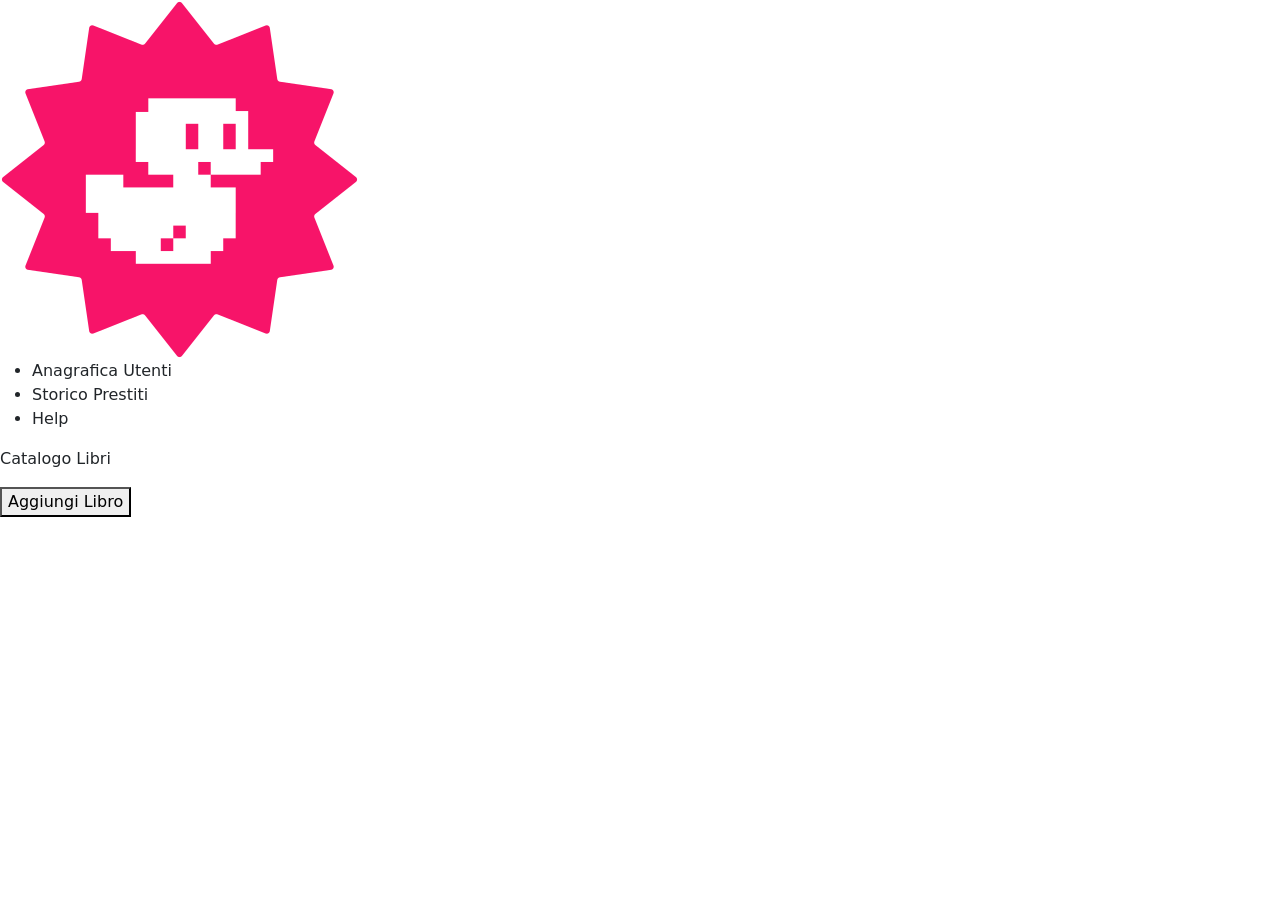
==== index.html @ 8bf8aa72 "aggiunta ul nell'intestazione della pagina" ====
<!DOCTYPE html>
<html lang="en">
<head>
    <meta charset="UTF-8">
    <meta name="viewport" content="width=device-width, initial-scale=1.0">
    <title>Bootstrap Dashboard</title>

    <link href="https://cdn.jsdelivr.net/npm/bootstrap@5.3.8/dist/css/bootstrap.min.css" rel="stylesheet" integrity="sha384-sRIl4kxILFvY47J16cr9ZwB07vP4J8+LH7qKQnuqkuIAvNWLzeN8tE5YBujZqJLB" crossorigin="anonymous">

    <link rel="stylesheet" href="./style/index.css">
</head>
<body>
    <!--intetstazione pagina-->
    <header>
        <img src="./img/duck.png" alt="logo di una paperella bianche su sfondo fucsia">
        <ul>
            <li>
                Anagrafica Utenti
            </li>
            <li>
                Storico Prestiti
            </li>
            <li>
                Help
            </li>
        </ul>
    </header>

    <!--contenuto principale-->
    <main>
        <!--sezione tabella-->
        <section>
            <!--intestazione pre-tabella-->
            <header>
                <p>
                    Catalogo Libri
                </p>
                <button>
                    Aggiungi Libro
                </button>
            </header>
        </section>

        <!--sezione todo-->
        <section>

        </section>

        <!--sezione F.A.Q.-->
        <section></section>
    </main>
    
    <script src="https://cdn.jsdelivr.net/npm/bootstrap@5.3.8/dist/js/bootstrap.bundle.min.js" integrity="sha384-FKyoEForCGlyvwx9Hj09JcYn3nv7wiPVlz7YYwJrWVcXK/BmnVDxM+D2scQbITxI" crossorigin="anonymous"></script>
</body>
</html>
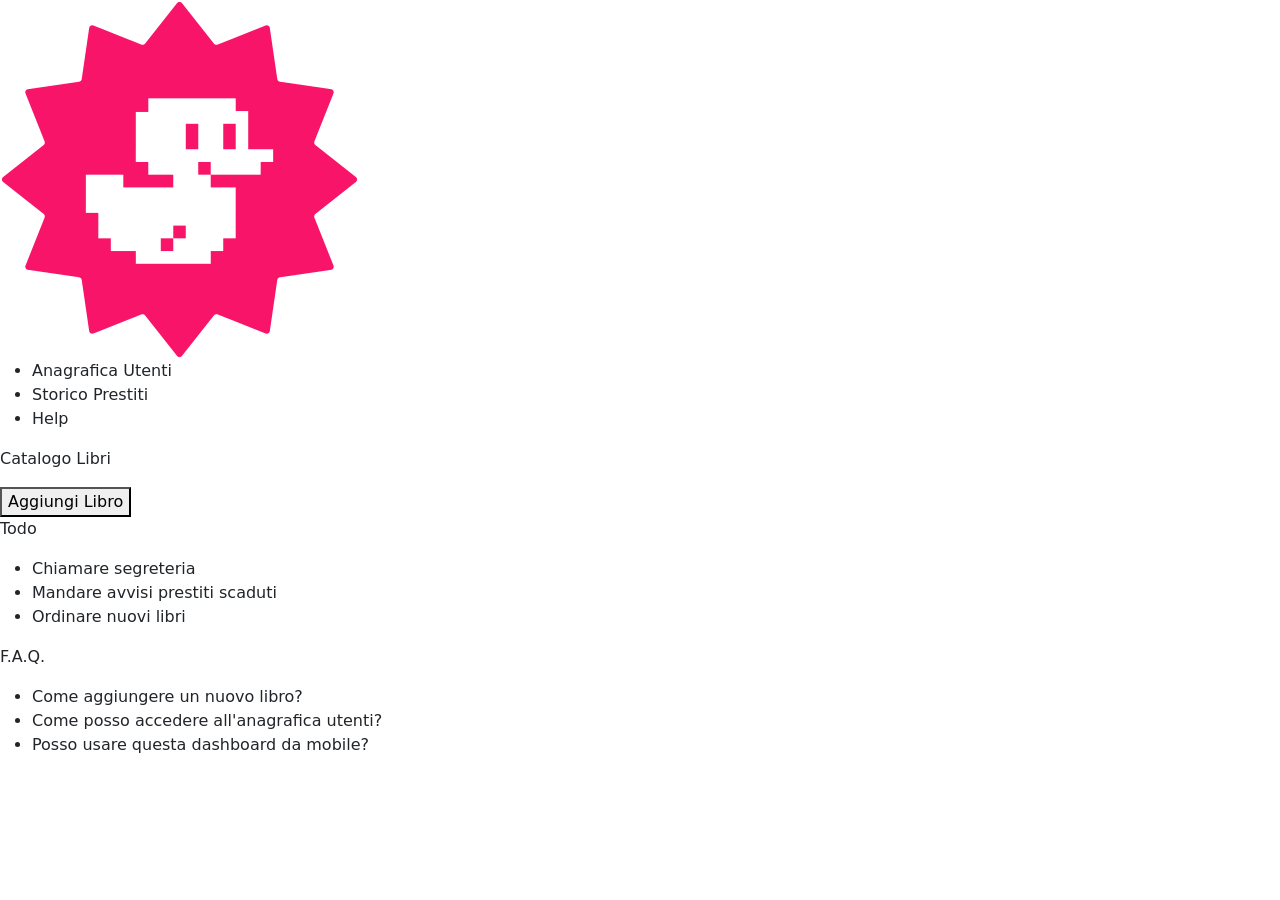
==== commit 48688c59: "creata struttura base delle ultime due section" ====
--- a/index.html
+++ b/index.html
@@ -43,11 +43,46 @@
 
         <!--sezione todo-->
         <section>
+            <header>
+                <p>Todo</p>
+            </header>
+
+            <div>
+                <ul>
+                    <li>
+                        Chiamare segreteria
+                    </li>
+                    <li>
+                        Mandare avvisi prestiti scaduti
+                    </li>
+                    <li>
+                        Ordinare nuovi libri
+                    </li>
+                </ul>
+            </div>
 
         </section>
 
         <!--sezione F.A.Q.-->
-        <section></section>
+        <section>
+            <header>
+                <p>F.A.Q.</p>
+            </header>
+
+            <div>
+                <ul>
+                    <li>
+                        Come aggiungere un nuovo libro?
+                    </li>
+                    <li>
+                        Come posso accedere all'anagrafica utenti?
+                    </li>
+                    <li>
+                        Posso usare questa dashboard da mobile?
+                    </li>
+                </ul>
+            </div>
+        </section>
     </main>
     
     <script src="https://cdn.jsdelivr.net/npm/bootstrap@5.3.8/dist/js/bootstrap.bundle.min.js" integrity="sha384-FKyoEForCGlyvwx9Hj09JcYn3nv7wiPVlz7YYwJrWVcXK/BmnVDxM+D2scQbITxI" crossorigin="anonymous"></script>
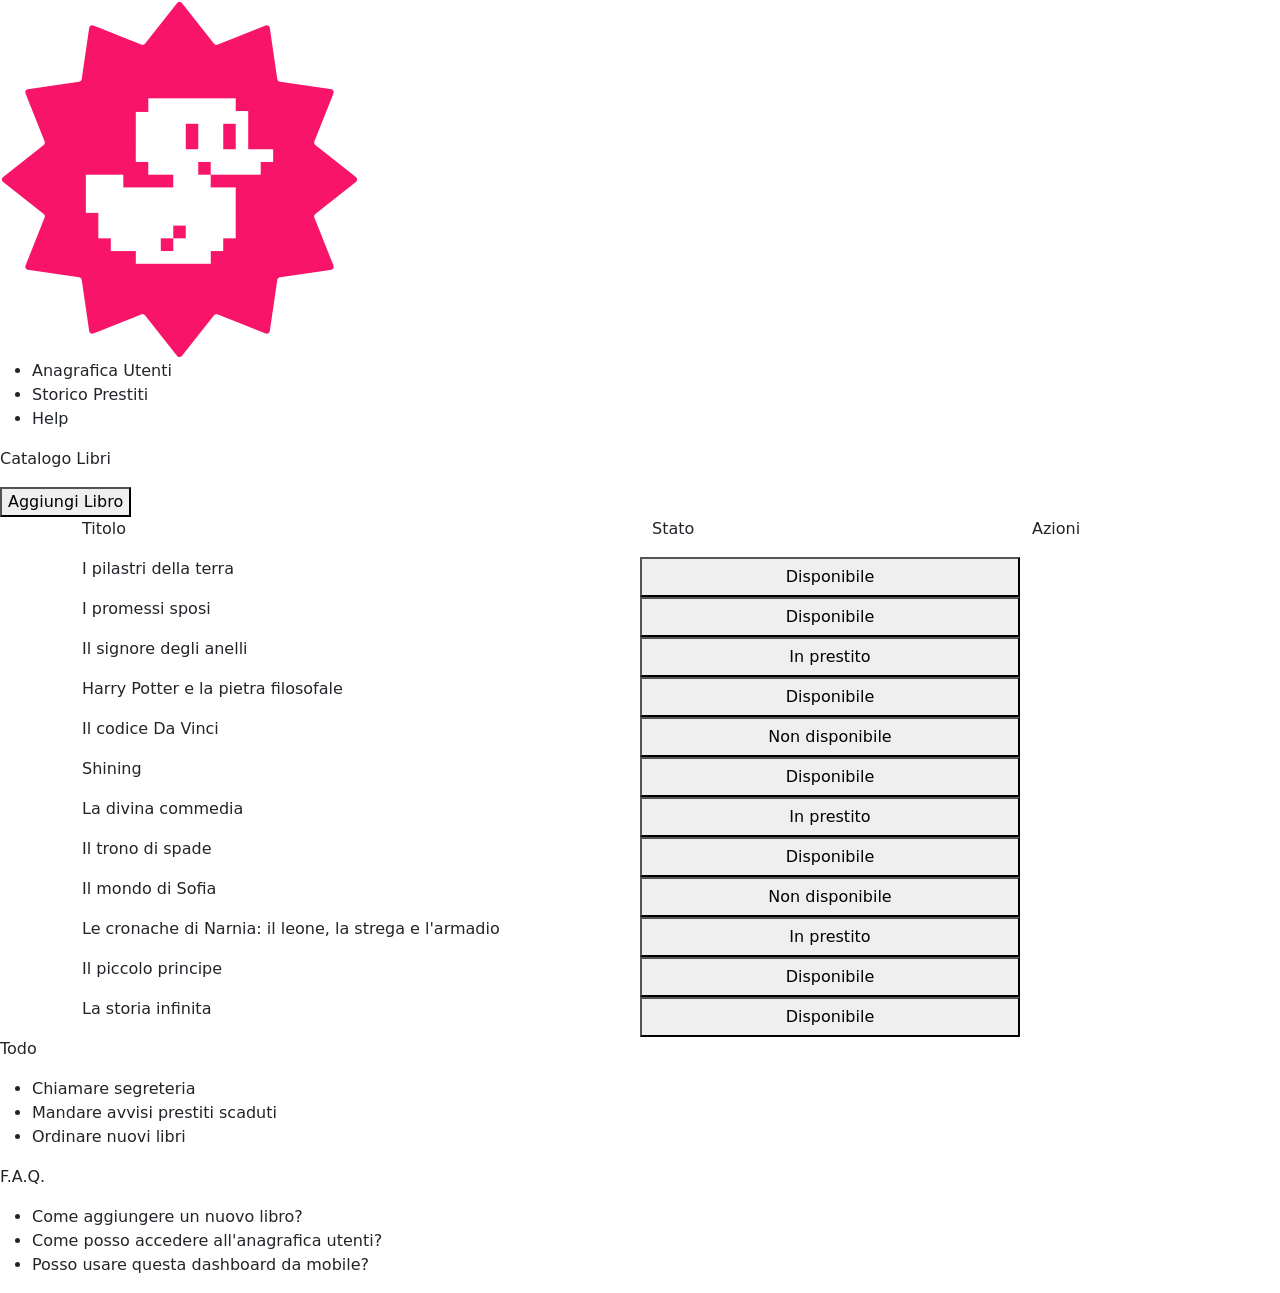
==== commit 13ea9d80: "creata prima stesura della tabella" ====
--- a/index.html
+++ b/index.html
@@ -39,6 +39,141 @@
                     Aggiungi Libro
                 </button>
             </header>
+            <main class="container">
+                <!--intestazione tabella-->
+                <div class="row">
+                    <p class="col-6">
+                        Titolo
+                    </p>
+                    <p class="col-4">
+                        Stato
+                    </p>
+                    <p class="col-2">
+                        Azioni
+                    </p>
+                </div>
+                <!--Primo elemento della tabella-->
+                <div class="row">
+                     <p class="col-6">
+                        I pilastri della terra
+                    </p>
+                    <button class="col-4">
+                        Disponibile
+                    </button>
+                </div>
+
+                <!--Secondo elemento della tabella-->
+                <div class="row">
+                     <p class="col-6">
+                        I promessi sposi
+                    </p>
+                    <button class="col-4">
+                        Disponibile
+                    </button>
+                </div>
+
+                <!--Terzo elemento della tabella-->
+                <div class="row">
+                     <p class="col-6">
+                        Il signore degli anelli
+                    </p>
+                    <button class="col-4">
+                        In prestito
+                    </button>
+                </div>
+
+                <!--Quarto elemento della tabella-->
+                <div class="row">
+                     <p class="col-6">
+                        Harry Potter e la pietra filosofale
+                    </p>
+                    <button class="col-4">
+                        Disponibile
+                    </button>
+                </div>
+
+                <!--Quinto elemento della tabella-->
+                <div class="row">
+                     <p class="col-6">
+                        Il codice Da Vinci
+                    </p>
+                    <button class="col-4">
+                        Non disponibile
+                    </button>
+                </div>
+
+                <!--Sesto elemento della tabella-->
+                <div class="row">
+                     <p class="col-6">
+                        Shining
+                    </p>
+                    <button class="col-4">
+                        Disponibile
+                    </button>
+                </div>
+
+                <!--Settimo elemento della tabella-->
+                <div class="row">
+                     <p class="col-6">
+                       La divina commedia
+                    </p>
+                    <button class="col-4">
+                        In prestito
+                    </button>
+                </div>
+
+                <!--Ottavo elemento della tabella-->
+                <div class="row">
+                     <p class="col-6">
+                        Il trono di spade
+                    </p>
+                    <button class="col-4">
+                        Disponibile
+                    </button>
+                </div>
+
+                <!--Nono elemento della tabella-->
+                <div class="row">
+                     <p class="col-6">
+                        Il mondo di Sofia
+                    </p>
+                    <button class="col-4">
+                        Non disponibile
+                    </button>
+                </div>
+
+                <!--Decimo elemento della tabella-->
+                <div class="row">
+                     <p class="col-6">
+                        Le cronache di Narnia: il leone, 
+                        la strega e l'armadio
+                    </p>
+                    <button class="col-4">
+                        In prestito
+                    </button>
+                </div>
+
+                <!--Undicesimo elemento della tabella-->
+                <div class="row">
+                     <p class="col-6">
+                        Il piccolo principe
+                    </p>
+                    <button class="col-4">
+                        Disponibile
+                    </button>
+                </div>
+
+                <!--Dodicesimo elemento della tabella-->
+                <div class="row">
+                     <p class="col-6">
+                        La storia infinita
+                    </p>
+                    <button class="col-4">
+                        Disponibile
+                    </button>
+                </div>
+            </main>
+
         </section>
 
         <!--sezione todo-->
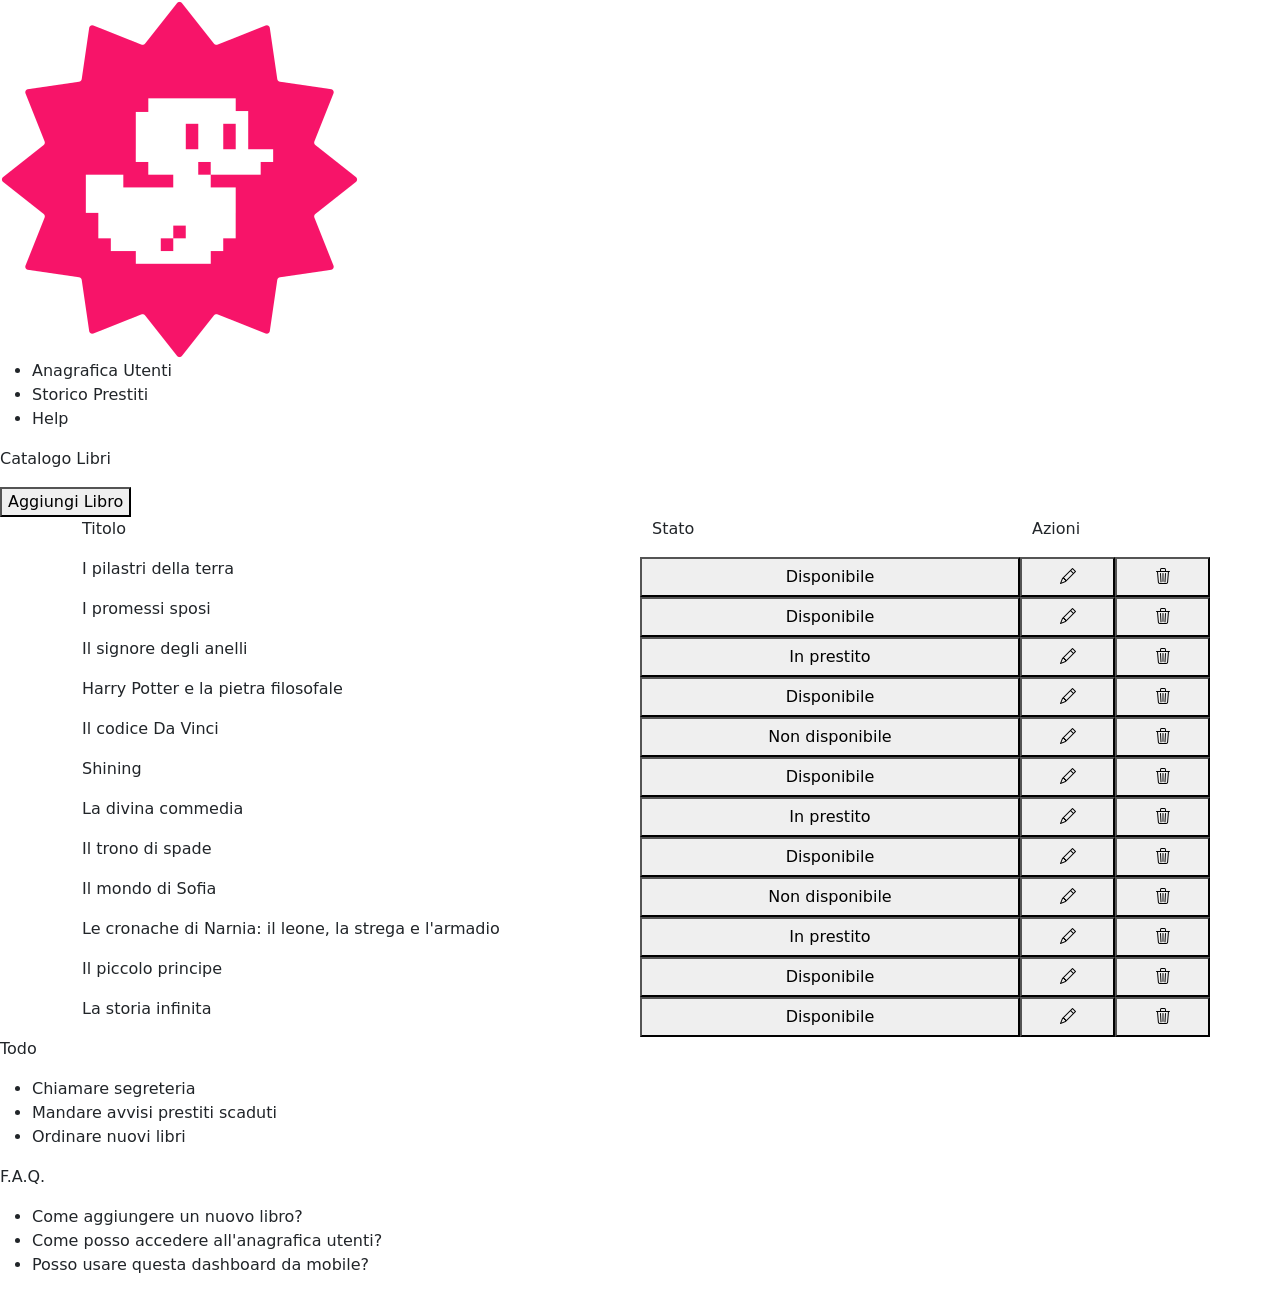
==== commit e789ec65: "aggiunte le icone della sezione "azione" della tabella" ====
--- a/index.html
+++ b/index.html
@@ -6,6 +6,7 @@
     <title>Bootstrap Dashboard</title>
 
     <link href="https://cdn.jsdelivr.net/npm/bootstrap@5.3.8/dist/css/bootstrap.min.css" rel="stylesheet" integrity="sha384-sRIl4kxILFvY47J16cr9ZwB07vP4J8+LH7qKQnuqkuIAvNWLzeN8tE5YBujZqJLB" crossorigin="anonymous">
+    <link rel="stylesheet" href="https://cdn.jsdelivr.net/npm/bootstrap-icons@1.13.1/font/bootstrap-icons.min.css">
 
     <link rel="stylesheet" href="./style/index.css">
 </head>
@@ -60,6 +61,14 @@
                     <button class="col-4">
                         Disponibile
                     </button>
+
+                    <!--bottoni di azione-->
+                        <button class=" col-1">
+                            <i class="bi bi-pencil"></i>
+                        </button>
+                        <button class=" col-1">
+                            <i class="bi bi-trash3"></i>
+                        </button>
                 </div>
 
                 <!--Secondo elemento della tabella-->
@@ -70,6 +79,14 @@
                     <button class="col-4">
                         Disponibile
                     </button>
+
+                    <!--bottoni di azione-->
+                        <button class=" col-1">
+                            <i class="bi bi-pencil"></i>
+                        </button>
+                        <button class=" col-1">
+                            <i class="bi bi-trash3"></i>
+                        </button>
                 </div>
 
                 <!--Terzo elemento della tabella-->
@@ -80,6 +97,14 @@
                     <button class="col-4">
                         In prestito
                     </button>
+
+                    <!--bottoni di azione-->
+                        <button class=" col-1">
+                            <i class="bi bi-pencil"></i>
+                        </button>
+                        <button class=" col-1">
+                            <i class="bi bi-trash3"></i>
+                        </button>
                 </div>
 
                 <!--Quarto elemento della tabella-->
@@ -90,6 +115,14 @@
                     <button class="col-4">
                         Disponibile
                     </button>
+
+                    <!--bottoni di azione-->
+                        <button class=" col-1">
+                            <i class="bi bi-pencil"></i>
+                        </button>
+                        <button class=" col-1">
+                            <i class="bi bi-trash3"></i>
+                        </button>
                 </div>
 
                 <!--Quinto elemento della tabella-->
@@ -100,6 +133,14 @@
                     <button class="col-4">
                         Non disponibile
                     </button>
+
+                    <!--bottoni di azione-->
+                        <button class=" col-1">
+                            <i class="bi bi-pencil"></i>
+                        </button>
+                        <button class=" col-1">
+                            <i class="bi bi-trash3"></i>
+                        </button>
                 </div>
 
                 <!--Sesto elemento della tabella-->
@@ -110,6 +151,14 @@
                     <button class="col-4">
                         Disponibile
                     </button>
+
+                    <!--bottoni di azione-->
+                        <button class=" col-1">
+                            <i class="bi bi-pencil"></i>
+                        </button>
+                        <button class=" col-1">
+                            <i class="bi bi-trash3"></i>
+                        </button>
                 </div>
 
                 <!--Settimo elemento della tabella-->
@@ -120,6 +169,14 @@
                     <button class="col-4">
                         In prestito
                     </button>
+
+                    <!--bottoni di azione-->
+                        <button class=" col-1">
+                            <i class="bi bi-pencil"></i>
+                        </button>
+                        <button class=" col-1">
+                            <i class="bi bi-trash3"></i>
+                        </button>
                 </div>
 
                 <!--Ottavo elemento della tabella-->
@@ -130,6 +187,14 @@
                     <button class="col-4">
                         Disponibile
                     </button>
+
+                    <!--bottoni di azione-->
+                        <button class=" col-1">
+                            <i class="bi bi-pencil"></i>
+                        </button>
+                        <button class=" col-1">
+                            <i class="bi bi-trash3"></i>
+                        </button>
                 </div>
 
                 <!--Nono elemento della tabella-->
@@ -140,6 +205,14 @@
                     <button class="col-4">
                         Non disponibile
                     </button>
+
+                    <!--bottoni di azione-->
+                        <button class=" col-1">
+                            <i class="bi bi-pencil"></i>
+                        </button>
+                        <button class=" col-1">
+                            <i class="bi bi-trash3"></i>
+                        </button>
                 </div>
 
                 <!--Decimo elemento della tabella-->
@@ -151,6 +224,14 @@
                     <button class="col-4">
                         In prestito
                     </button>
+
+                    <!--bottoni di azione-->
+                        <button class=" col-1">
+                            <i class="bi bi-pencil"></i>
+                        </button>
+                        <button class=" col-1">
+                            <i class="bi bi-trash3"></i>
+                        </button>
                 </div>
 
                 <!--Undicesimo elemento della tabella-->
@@ -161,6 +242,14 @@
                     <button class="col-4">
                         Disponibile
                     </button>
+
+                    <!--bottoni di azione-->
+                        <button class=" col-1">
+                            <i class="bi bi-pencil"></i>
+                        </button>
+                        <button class=" col-1">
+                            <i class="bi bi-trash3"></i>
+                        </button>
                 </div>
 
                 <!--Dodicesimo elemento della tabella-->
@@ -171,6 +260,14 @@
                     <button class="col-4">
                         Disponibile
                     </button>
+
+                   <!--bottoni di azione-->
+                        <button class=" col-1">
+                            <i class="bi bi-pencil"></i>
+                        </button>
+                        <button class=" col-1">
+                            <i class="bi bi-trash3"></i>
+                        </button>
                 </div>
             </main>
 
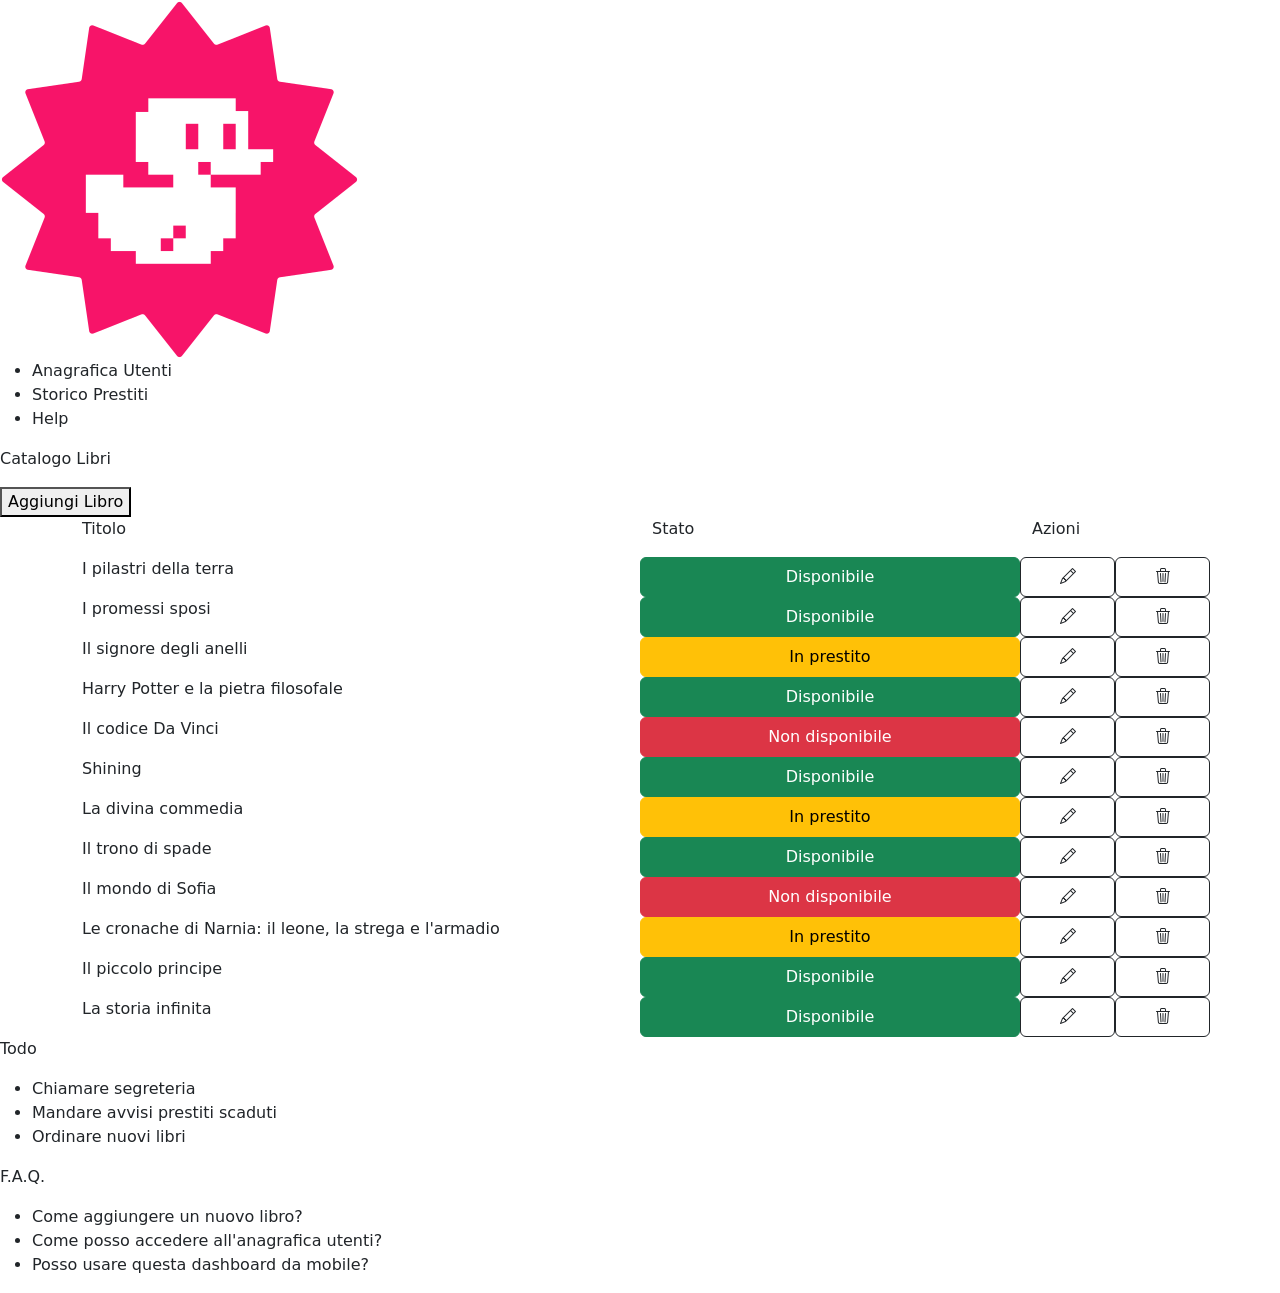
==== commit a03d4b99: "formattati i bottoni della tabella con bootstrap5" ====
--- a/index.html
+++ b/index.html
@@ -1,15 +1,18 @@
 <!DOCTYPE html>
 <html lang="en">
+
 <head>
     <meta charset="UTF-8">
     <meta name="viewport" content="width=device-width, initial-scale=1.0">
     <title>Bootstrap Dashboard</title>
 
-    <link href="https://cdn.jsdelivr.net/npm/bootstrap@5.3.8/dist/css/bootstrap.min.css" rel="stylesheet" integrity="sha384-sRIl4kxILFvY47J16cr9ZwB07vP4J8+LH7qKQnuqkuIAvNWLzeN8tE5YBujZqJLB" crossorigin="anonymous">
+    <link href="https://cdn.jsdelivr.net/npm/bootstrap@5.3.8/dist/css/bootstrap.min.css" rel="stylesheet"
+        integrity="sha384-sRIl4kxILFvY47J16cr9ZwB07vP4J8+LH7qKQnuqkuIAvNWLzeN8tE5YBujZqJLB" crossorigin="anonymous">
     <link rel="stylesheet" href="https://cdn.jsdelivr.net/npm/bootstrap-icons@1.13.1/font/bootstrap-icons.min.css">
 
     <link rel="stylesheet" href="./style/index.css">
 </head>
+
 <body>
     <!--intetstazione pagina-->
     <header>
@@ -53,221 +56,222 @@
                         Azioni
                     </p>
                 </div>
+
                 <!--Primo elemento della tabella-->
                 <div class="row">
-                     <p class="col-6">
+                    <p class="col-6">
                         I pilastri della terra
                     </p>
-                    <button class="col-4">
-                        Disponibile
-                    </button>
-
-                    <!--bottoni di azione-->
-                        <button class=" col-1">
-                            <i class="bi bi-pencil"></i>
-                        </button>
-                        <button class=" col-1">
-                            <i class="bi bi-trash3"></i>
-                        </button>
+                    <button class="col-4 btn btn-success">
+                        Disponibile
+                    </button>
+
+                    <!--bottoni di azione-->
+                    <button class=" col-1 btn btn-outline-dark">
+                        <i class="bi bi-pencil"></i>
+                    </button>
+                    <button class=" col-1 btn btn-outline-dark">
+                        <i class="bi bi-trash3"></i>
+                    </button>
                 </div>
 
                 <!--Secondo elemento della tabella-->
                 <div class="row">
-                     <p class="col-6">
+                    <p class="col-6">
                         I promessi sposi
                     </p>
-                    <button class="col-4">
-                        Disponibile
-                    </button>
-
-                    <!--bottoni di azione-->
-                        <button class=" col-1">
-                            <i class="bi bi-pencil"></i>
-                        </button>
-                        <button class=" col-1">
-                            <i class="bi bi-trash3"></i>
-                        </button>
+                    <button class="col-4 btn btn-success">
+                        Disponibile
+                    </button>
+
+                    <!--bottoni di azione-->
+                    <button class=" col-1 btn btn-outline-dark">
+                        <i class="bi bi-pencil"></i>
+                    </button>
+                    <button class=" col-1 btn btn-outline-dark">
+                        <i class="bi bi-trash3"></i>
+                    </button>
                 </div>
 
                 <!--Terzo elemento della tabella-->
                 <div class="row">
-                     <p class="col-6">
+                    <p class="col-6">
                         Il signore degli anelli
                     </p>
-                    <button class="col-4">
+                    <button class="col-4 btn btn-warning">
                         In prestito
                     </button>
 
                     <!--bottoni di azione-->
-                        <button class=" col-1">
-                            <i class="bi bi-pencil"></i>
-                        </button>
-                        <button class=" col-1">
-                            <i class="bi bi-trash3"></i>
-                        </button>
+                    <button class=" col-1 btn btn-outline-dark">
+                        <i class="bi bi-pencil"></i>
+                    </button>
+                    <button class=" col-1 btn btn-outline-dark">
+                        <i class="bi bi-trash3"></i>
+                    </button>
                 </div>
 
                 <!--Quarto elemento della tabella-->
                 <div class="row">
-                     <p class="col-6">
+                    <p class="col-6">
                         Harry Potter e la pietra filosofale
                     </p>
-                    <button class="col-4">
-                        Disponibile
-                    </button>
-
-                    <!--bottoni di azione-->
-                        <button class=" col-1">
-                            <i class="bi bi-pencil"></i>
-                        </button>
-                        <button class=" col-1">
-                            <i class="bi bi-trash3"></i>
-                        </button>
+                    <button class="col-4 btn btn-success">
+                        Disponibile
+                    </button>
+
+                    <!--bottoni di azione-->
+                    <button class=" col-1 btn btn-outline-dark">
+                        <i class="bi bi-pencil"></i>
+                    </button>
+                    <button class=" col-1 btn btn-outline-dark">
+                        <i class="bi bi-trash3"></i>
+                    </button>
                 </div>
 
                 <!--Quinto elemento della tabella-->
                 <div class="row">
-                     <p class="col-6">
+                    <p class="col-6">
                         Il codice Da Vinci
                     </p>
-                    <button class="col-4">
+                    <button class="col-4 btn btn-danger">
                         Non disponibile
                     </button>
 
                     <!--bottoni di azione-->
-                        <button class=" col-1">
-                            <i class="bi bi-pencil"></i>
-                        </button>
-                        <button class=" col-1">
-                            <i class="bi bi-trash3"></i>
-                        </button>
+                    <button class=" col-1 btn btn-outline-dark">
+                        <i class="bi bi-pencil"></i>
+                    </button>
+                    <button class=" col-1 btn btn-outline-dark">
+                        <i class="bi bi-trash3"></i>
+                    </button>
                 </div>
 
                 <!--Sesto elemento della tabella-->
                 <div class="row">
-                     <p class="col-6">
+                    <p class="col-6">
                         Shining
                     </p>
-                    <button class="col-4">
-                        Disponibile
-                    </button>
-
-                    <!--bottoni di azione-->
-                        <button class=" col-1">
-                            <i class="bi bi-pencil"></i>
-                        </button>
-                        <button class=" col-1">
-                            <i class="bi bi-trash3"></i>
-                        </button>
+                    <button class="col-4 btn btn-success">
+                        Disponibile
+                    </button>
+
+                    <!--bottoni di azione-->
+                    <button class=" col-1 btn btn-outline-dark">
+                        <i class="bi bi-pencil"></i>
+                    </button>
+                    <button class=" col-1 btn btn-outline-dark">
+                        <i class="bi bi-trash3"></i>
+                    </button>
                 </div>
 
                 <!--Settimo elemento della tabella-->
                 <div class="row">
-                     <p class="col-6">
-                       La divina commedia
-                    </p>
-                    <button class="col-4">
+                    <p class="col-6">
+                        La divina commedia
+                    </p>
+                    <button class="col-4 btn btn-warning">
                         In prestito
                     </button>
 
                     <!--bottoni di azione-->
-                        <button class=" col-1">
-                            <i class="bi bi-pencil"></i>
-                        </button>
-                        <button class=" col-1">
-                            <i class="bi bi-trash3"></i>
-                        </button>
+                    <button class=" col-1 btn btn-outline-dark">
+                        <i class="bi bi-pencil"></i>
+                    </button>
+                    <button class=" col-1 btn btn-outline-dark">
+                        <i class="bi bi-trash3"></i>
+                    </button>
                 </div>
 
                 <!--Ottavo elemento della tabella-->
                 <div class="row">
-                     <p class="col-6">
+                    <p class="col-6">
                         Il trono di spade
                     </p>
-                    <button class="col-4">
-                        Disponibile
-                    </button>
-
-                    <!--bottoni di azione-->
-                        <button class=" col-1">
-                            <i class="bi bi-pencil"></i>
-                        </button>
-                        <button class=" col-1">
-                            <i class="bi bi-trash3"></i>
-                        </button>
+                    <button class="col-4 btn btn-success">
+                        Disponibile
+                    </button>
+
+                    <!--bottoni di azione-->
+                    <button class=" col-1 btn btn-outline-dark">
+                        <i class="bi bi-pencil"></i>
+                    </button>
+                    <button class=" col-1 btn btn-outline-dark">
+                        <i class="bi bi-trash3"></i>
+                    </button>
                 </div>
 
                 <!--Nono elemento della tabella-->
                 <div class="row">
-                     <p class="col-6">
+                    <p class="col-6">
                         Il mondo di Sofia
                     </p>
-                    <button class="col-4">
+                    <button class="col-4 btn btn-danger">
                         Non disponibile
                     </button>
 
                     <!--bottoni di azione-->
-                        <button class=" col-1">
-                            <i class="bi bi-pencil"></i>
-                        </button>
-                        <button class=" col-1">
-                            <i class="bi bi-trash3"></i>
-                        </button>
+                    <button class=" col-1 btn btn-outline-dark">
+                        <i class="bi bi-pencil"></i>
+                    </button>
+                    <button class=" col-1 btn btn-outline-dark">
+                        <i class="bi bi-trash3"></i>
+                    </button>
                 </div>
 
                 <!--Decimo elemento della tabella-->
                 <div class="row">
-                     <p class="col-6">
-                        Le cronache di Narnia: il leone, 
+                    <p class="col-6">
+                        Le cronache di Narnia: il leone,
                         la strega e l'armadio
                     </p>
-                    <button class="col-4">
+                    <button class="col-4 btn btn-warning">
                         In prestito
                     </button>
 
                     <!--bottoni di azione-->
-                        <button class=" col-1">
-                            <i class="bi bi-pencil"></i>
-                        </button>
-                        <button class=" col-1">
-                            <i class="bi bi-trash3"></i>
-                        </button>
+                    <button class=" col-1 btn btn-outline-dark">
+                        <i class="bi bi-pencil"></i>
+                    </button>
+                    <button class=" col-1 btn btn-outline-dark">
+                        <i class="bi bi-trash3"></i>
+                    </button>
                 </div>
 
                 <!--Undicesimo elemento della tabella-->
                 <div class="row">
-                     <p class="col-6">
+                    <p class="col-6">
                         Il piccolo principe
                     </p>
-                    <button class="col-4">
-                        Disponibile
-                    </button>
-
-                    <!--bottoni di azione-->
-                        <button class=" col-1">
-                            <i class="bi bi-pencil"></i>
-                        </button>
-                        <button class=" col-1">
-                            <i class="bi bi-trash3"></i>
-                        </button>
+                    <button class="col-4 btn btn-success">
+                        Disponibile
+                    </button>
+
+                    <!--bottoni di azione-->
+                    <button class=" col-1 btn btn-outline-dark">
+                        <i class="bi bi-pencil"></i>
+                    </button>
+                    <button class=" col-1 btn btn-outline-dark">
+                        <i class="bi bi-trash3"></i>
+                    </button>
                 </div>
 
                 <!--Dodicesimo elemento della tabella-->
                 <div class="row">
-                     <p class="col-6">
+                    <p class="col-6">
                         La storia infinita
                     </p>
-                    <button class="col-4">
-                        Disponibile
-                    </button>
-
-                   <!--bottoni di azione-->
-                        <button class=" col-1">
-                            <i class="bi bi-pencil"></i>
-                        </button>
-                        <button class=" col-1">
-                            <i class="bi bi-trash3"></i>
-                        </button>
+                    <button class="col-4 btn btn-success">
+                        Disponibile
+                    </button>
+
+                    <!--bottoni di azione-->
+                    <button class=" col-1 btn btn-outline-dark">
+                        <i class="bi bi-pencil"></i>
+                    </button>
+                    <button class=" col-1 btn btn-outline-dark">
+                        <i class="bi bi-trash3"></i>
+                    </button>
                 </div>
             </main>
 
@@ -316,7 +320,10 @@
             </div>
         </section>
     </main>
-    
-    <script src="https://cdn.jsdelivr.net/npm/bootstrap@5.3.8/dist/js/bootstrap.bundle.min.js" integrity="sha384-FKyoEForCGlyvwx9Hj09JcYn3nv7wiPVlz7YYwJrWVcXK/BmnVDxM+D2scQbITxI" crossorigin="anonymous"></script>
+
+    <script src="https://cdn.jsdelivr.net/npm/bootstrap@5.3.8/dist/js/bootstrap.bundle.min.js"
+        integrity="sha384-FKyoEForCGlyvwx9Hj09JcYn3nv7wiPVlz7YYwJrWVcXK/BmnVDxM+D2scQbITxI"
+        crossorigin="anonymous"></script>
 </body>
+
 </html>
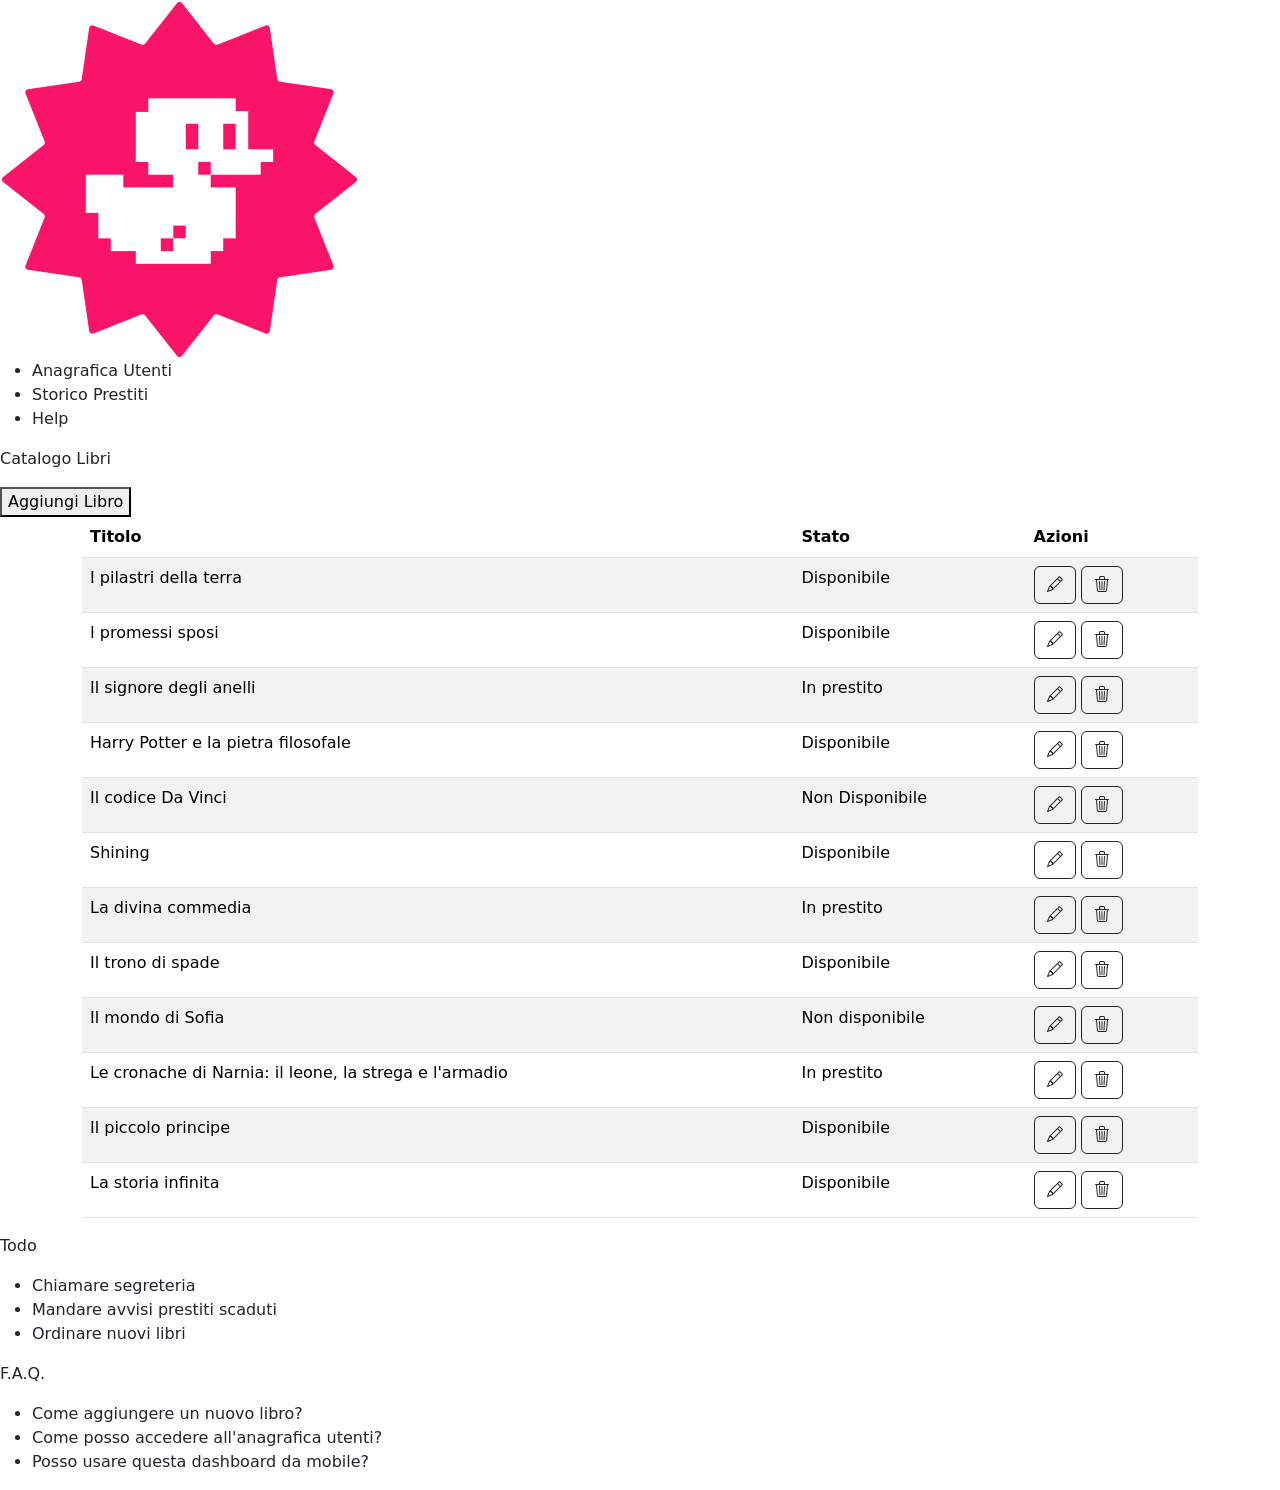
==== commit 282fbc8b: "corretta la struttura della tabella" ====
--- a/index.html
+++ b/index.html
@@ -43,236 +43,271 @@
                     Aggiungi Libro
                 </button>
             </header>
-            <main class="container">
-                <!--intestazione tabella-->
-                <div class="row">
-                    <p class="col-6">
-                        Titolo
-                    </p>
-                    <p class="col-4">
-                        Stato
-                    </p>
-                    <p class="col-2">
-                        Azioni
-                    </p>
+
+
+            <main>
+                <div class="container">
+                    <table class="table table-striped table-hover">
+                        <thead>
+                            <tr>
+                                <th scope="col">
+                                    Titolo
+                                </th>
+                                <th scope="col">
+                                    Stato
+                                </th>
+                                <th scope="col">
+                                    Azioni
+                                </th>
+                            </tr>
+                        </thead>
+                        <tbody>
+                            
+                            <!--Primo elemento della tabella-->
+                            <tr>
+                                <td>
+                                    I pilastri della terra
+                                </td>
+                                <td>
+                                    Disponibile
+                                </td>
+                                <td>
+                                    <!--bottoni di azione-->
+                                    <button class="btn btn-outline-dark">
+                                        <i class="bi bi-pencil"></i>
+                                    </button>
+                                    <button class="btn btn-outline-dark">
+                                        <i class="bi bi-trash3"></i>
+                                    </button>
+                                </td>
+                            </tr>
+
+                            
+                            <!--Secondo elemento della tabella-->
+                            <tr>
+                                <td>
+                                    I promessi sposi
+                                </td>
+                                <td>
+                                    Disponibile
+                                </td>
+                                <td>
+                                    <!--bottoni di azione-->
+                                    <button class="btn btn-outline-dark">
+                                        <i class="bi bi-pencil"></i>
+                                    </button>
+                                    <button class="btn btn-outline-dark">
+                                        <i class="bi bi-trash3"></i>
+                                    </button>
+                                </td>
+                            </tr>
+                            
+
+                            <!--Terzo elemento della tabella-->
+                            <tr>
+                                <td>
+                                    Il signore degli anelli
+                                </td>
+                                <td>
+                                    In prestito
+                                </td>
+                                <td>
+                                    <!--bottoni di azione-->
+                                    <button class="btn btn-outline-dark">
+                                        <i class="bi bi-pencil"></i>
+                                    </button>
+                                    <button class="btn btn-outline-dark">
+                                        <i class="bi bi-trash3"></i>
+                                    </button>
+                                </td>
+                            </tr>
+                            
+                            
+                            <!--Quarto elemento della tabella-->
+                            <tr>
+                                <td>
+                                    Harry Potter e la pietra filosofale
+                                </td>
+                                <td>
+                                    Disponibile
+                                </td>
+                                <td>
+                                    <!--bottoni di azione-->
+                                    <button class="btn btn-outline-dark">
+                                        <i class="bi bi-pencil"></i>
+                                    </button>
+                                    <button class="btn btn-outline-dark">
+                                        <i class="bi bi-trash3"></i>
+                                    </button>
+                                </td>
+                            </tr>
+                            
+                            
+                            <!--Quinto elemento della tabella-->
+                            <tr>
+                                <td>
+                                    Il codice Da Vinci
+                                </td>
+                                <td>
+                                    Non Disponibile
+                                </td>
+                                <td>
+                                    <!--bottoni di azione-->
+                                    <button class="btn btn-outline-dark">
+                                        <i class="bi bi-pencil"></i>
+                                    </button>
+                                    <button class="btn btn-outline-dark">
+                                        <i class="bi bi-trash3"></i>
+                                    </button>
+                                </td>
+                            </tr>
+
+                            
+                            <!--Sesto elemento della tabella-->
+                            <tr>
+                                <td>
+                                    Shining
+                                </td>
+                                <td>
+                                    Disponibile
+                                </td>
+                                <td>
+                                    <!--bottoni di azione-->
+                                    <button class="btn btn-outline-dark">
+                                        <i class="bi bi-pencil"></i>
+                                    </button>
+                                    <button class="btn btn-outline-dark">
+                                        <i class="bi bi-trash3"></i>
+                                    </button>
+                                </td>
+                            </tr>
+
+
+                            <!--Settimo elemento della tabella-->
+                            <tr>
+                                <td>
+                                    La divina commedia
+                                </td>
+                                <td>
+                                    In prestito
+                                </td>
+                                <td>
+                                    <!--bottoni di azione-->
+                                    <button class="btn btn-outline-dark">
+                                        <i class="bi bi-pencil"></i>
+                                    </button>
+                                    <button class="btn btn-outline-dark">
+                                        <i class="bi bi-trash3"></i>
+                                    </button>
+                                </td>
+                            </tr>
+                            
+                            
+                            <!--Ottavo elemento della tabella-->
+                            <tr>
+                                <td>
+                                    Il trono di spade
+                                </td>
+                                <td>
+                                    Disponibile
+                                </td>
+                                <td>
+                                    <!--bottoni di azione-->
+                                    <button class="btn btn-outline-dark">
+                                        <i class="bi bi-pencil"></i>
+                                    </button>
+                                    <button class="btn btn-outline-dark">
+                                        <i class="bi bi-trash3"></i>
+                                    </button>
+                                </td>
+                            </tr>
+
+
+                            <!--Nono elemento della tabella-->
+                            <tr>
+                                <td>
+                                    Il mondo di Sofia
+                                </td>
+                                <td>
+                                    Non disponibile
+                                </td>
+                                <td>
+                                    <!--bottoni di azione-->
+                                    <button class="btn btn-outline-dark">
+                                        <i class="bi bi-pencil"></i>
+                                    </button>
+                                    <button class="btn btn-outline-dark">
+                                        <i class="bi bi-trash3"></i>
+                                    </button>
+                                </td>
+                            </tr>
+
+
+                            <!--Decimo elemento della tabella-->
+                            <tr>
+                                <td>
+                                    Le cronache di Narnia: il leone,
+                                    la strega e l'armadio
+                                </td>
+                                <td>
+                                    In prestito
+                                </td>
+                                <td>
+                                    <!--bottoni di azione-->
+                                    <button class="btn btn-outline-dark">
+                                        <i class="bi bi-pencil"></i>
+                                    </button>
+                                    <button class="btn btn-outline-dark">
+                                        <i class="bi bi-trash3"></i>
+                                    </button>
+                                </td>
+                            </tr>
+
+
+                            <!--Undicesimo elemento della tabella-->
+                            <tr>
+                                <td>
+                                    Il piccolo principe
+                                </td>
+                                <td>
+                                    Disponibile
+                                </td>
+                                <td>
+                                    <!--bottoni di azione-->
+                                    <button class="btn btn-outline-dark">
+                                        <i class="bi bi-pencil"></i>
+                                    </button>
+                                    <button class="btn btn-outline-dark">
+                                        <i class="bi bi-trash3"></i>
+                                    </button>
+                                </td>
+                            </tr>
+
+                            <!--Dodicesimo elemento della tabella-->
+                            <tr>
+                                <td>
+                                    La storia infinita
+                                </td>
+                                <td>
+                                    Disponibile
+                                </td>
+                                <td>
+                                    <!--bottoni di azione-->
+                                    <button class="btn btn-outline-dark">
+                                        <i class="bi bi-pencil"></i>
+                                    </button>
+                                    <button class="btn btn-outline-dark">
+                                        <i class="bi bi-trash3"></i>
+                                    </button>
+                                </td>
+                            </tr>
+                            
+                        </tbody>
+
+                    </table>
                 </div>
-
-                <!--Primo elemento della tabella-->
-                <div class="row">
-                    <p class="col-6">
-                        I pilastri della terra
-                    </p>
-                    <button class="col-4 btn btn-success">
-                        Disponibile
-                    </button>
-
-                    <!--bottoni di azione-->
-                    <button class=" col-1 btn btn-outline-dark">
-                        <i class="bi bi-pencil"></i>
-                    </button>
-                    <button class=" col-1 btn btn-outline-dark">
-                        <i class="bi bi-trash3"></i>
-                    </button>
-                </div>
-
-                <!--Secondo elemento della tabella-->
-                <div class="row">
-                    <p class="col-6">
-                        I promessi sposi
-                    </p>
-                    <button class="col-4 btn btn-success">
-                        Disponibile
-                    </button>
-
-                    <!--bottoni di azione-->
-                    <button class=" col-1 btn btn-outline-dark">
-                        <i class="bi bi-pencil"></i>
-                    </button>
-                    <button class=" col-1 btn btn-outline-dark">
-                        <i class="bi bi-trash3"></i>
-                    </button>
-                </div>
-
-                <!--Terzo elemento della tabella-->
-                <div class="row">
-                    <p class="col-6">
-                        Il signore degli anelli
-                    </p>
-                    <button class="col-4 btn btn-warning">
-                        In prestito
-                    </button>
-
-                    <!--bottoni di azione-->
-                    <button class=" col-1 btn btn-outline-dark">
-                        <i class="bi bi-pencil"></i>
-                    </button>
-                    <button class=" col-1 btn btn-outline-dark">
-                        <i class="bi bi-trash3"></i>
-                    </button>
-                </div>
-
-                <!--Quarto elemento della tabella-->
-                <div class="row">
-                    <p class="col-6">
-                        Harry Potter e la pietra filosofale
-                    </p>
-                    <button class="col-4 btn btn-success">
-                        Disponibile
-                    </button>
-
-                    <!--bottoni di azione-->
-                    <button class=" col-1 btn btn-outline-dark">
-                        <i class="bi bi-pencil"></i>
-                    </button>
-                    <button class=" col-1 btn btn-outline-dark">
-                        <i class="bi bi-trash3"></i>
-                    </button>
-                </div>
-
-                <!--Quinto elemento della tabella-->
-                <div class="row">
-                    <p class="col-6">
-                        Il codice Da Vinci
-                    </p>
-                    <button class="col-4 btn btn-danger">
-                        Non disponibile
-                    </button>
-
-                    <!--bottoni di azione-->
-                    <button class=" col-1 btn btn-outline-dark">
-                        <i class="bi bi-pencil"></i>
-                    </button>
-                    <button class=" col-1 btn btn-outline-dark">
-                        <i class="bi bi-trash3"></i>
-                    </button>
-                </div>
-
-                <!--Sesto elemento della tabella-->
-                <div class="row">
-                    <p class="col-6">
-                        Shining
-                    </p>
-                    <button class="col-4 btn btn-success">
-                        Disponibile
-                    </button>
-
-                    <!--bottoni di azione-->
-                    <button class=" col-1 btn btn-outline-dark">
-                        <i class="bi bi-pencil"></i>
-                    </button>
-                    <button class=" col-1 btn btn-outline-dark">
-                        <i class="bi bi-trash3"></i>
-                    </button>
-                </div>
-
-                <!--Settimo elemento della tabella-->
-                <div class="row">
-                    <p class="col-6">
-                        La divina commedia
-                    </p>
-                    <button class="col-4 btn btn-warning">
-                        In prestito
-                    </button>
-
-                    <!--bottoni di azione-->
-                    <button class=" col-1 btn btn-outline-dark">
-                        <i class="bi bi-pencil"></i>
-                    </button>
-                    <button class=" col-1 btn btn-outline-dark">
-                        <i class="bi bi-trash3"></i>
-                    </button>
-                </div>
-
-                <!--Ottavo elemento della tabella-->
-                <div class="row">
-                    <p class="col-6">
-                        Il trono di spade
-                    </p>
-                    <button class="col-4 btn btn-success">
-                        Disponibile
-                    </button>
-
-                    <!--bottoni di azione-->
-                    <button class=" col-1 btn btn-outline-dark">
-                        <i class="bi bi-pencil"></i>
-                    </button>
-                    <button class=" col-1 btn btn-outline-dark">
-                        <i class="bi bi-trash3"></i>
-                    </button>
-                </div>
-
-                <!--Nono elemento della tabella-->
-                <div class="row">
-                    <p class="col-6">
-                        Il mondo di Sofia
-                    </p>
-                    <button class="col-4 btn btn-danger">
-                        Non disponibile
-                    </button>
-
-                    <!--bottoni di azione-->
-                    <button class=" col-1 btn btn-outline-dark">
-                        <i class="bi bi-pencil"></i>
-                    </button>
-                    <button class=" col-1 btn btn-outline-dark">
-                        <i class="bi bi-trash3"></i>
-                    </button>
-                </div>
-
-                <!--Decimo elemento della tabella-->
-                <div class="row">
-                    <p class="col-6">
-                        Le cronache di Narnia: il leone,
-                        la strega e l'armadio
-                    </p>
-                    <button class="col-4 btn btn-warning">
-                        In prestito
-                    </button>
-
-                    <!--bottoni di azione-->
-                    <button class=" col-1 btn btn-outline-dark">
-                        <i class="bi bi-pencil"></i>
-                    </button>
-                    <button class=" col-1 btn btn-outline-dark">
-                        <i class="bi bi-trash3"></i>
-                    </button>
-                </div>
-
-                <!--Undicesimo elemento della tabella-->
-                <div class="row">
-                    <p class="col-6">
-                        Il piccolo principe
-                    </p>
-                    <button class="col-4 btn btn-success">
-                        Disponibile
-                    </button>
-
-                    <!--bottoni di azione-->
-                    <button class=" col-1 btn btn-outline-dark">
-                        <i class="bi bi-pencil"></i>
-                    </button>
-                    <button class=" col-1 btn btn-outline-dark">
-                        <i class="bi bi-trash3"></i>
-                    </button>
-                </div>
-
-                <!--Dodicesimo elemento della tabella-->
-                <div class="row">
-                    <p class="col-6">
-                        La storia infinita
-                    </p>
-                    <button class="col-4 btn btn-success">
-                        Disponibile
-                    </button>
-
-                    <!--bottoni di azione-->
-                    <button class=" col-1 btn btn-outline-dark">
-                        <i class="bi bi-pencil"></i>
-                    </button>
-                    <button class=" col-1 btn btn-outline-dark">
-                        <i class="bi bi-trash3"></i>
-                    </button>
-                </div>
+ 
+             
             </main>
 
         </section>
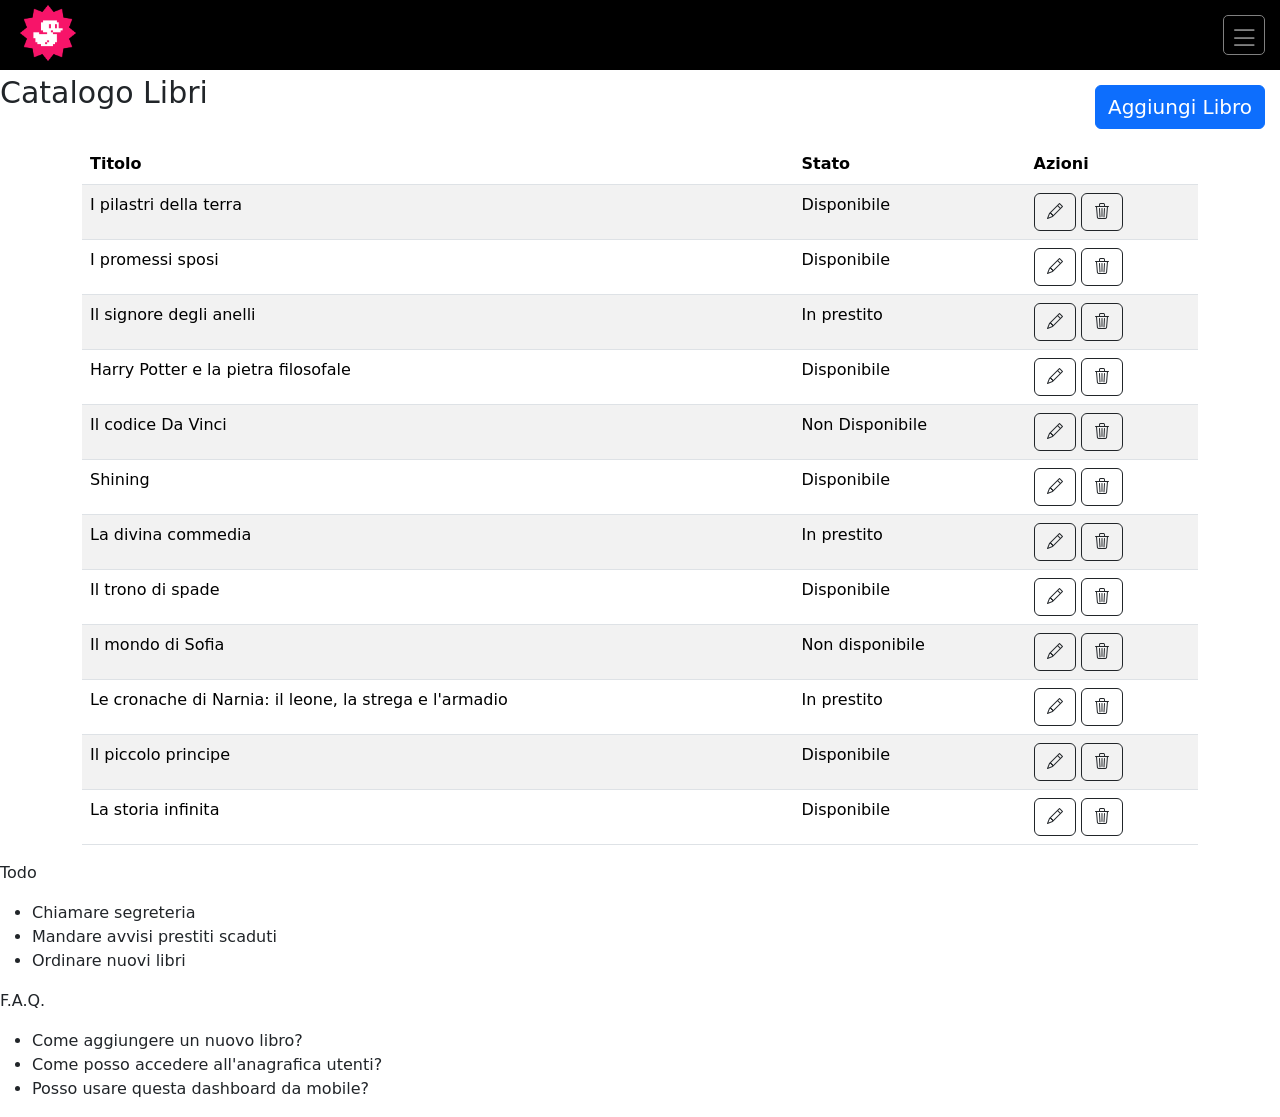
==== commit cf510304: "prima stesura del file css + formattazione navbar" ====
--- a/index.html
+++ b/index.html
@@ -15,39 +15,48 @@
 
 <body>
     <!--intetstazione pagina-->
-    <header>
+    <nav>
         <img src="./img/duck.png" alt="logo di una paperella bianche su sfondo fucsia">
-        <ul>
-            <li>
+        <ul class="nav-options">
+            <li class="nav-option">
                 Anagrafica Utenti
             </li>
-            <li>
+            <li class="nav-option">
                 Storico Prestiti
             </li>
-            <li>
+            <li class="nav-option">
                 Help
             </li>
         </ul>
-    </header>
+
+        <button class="nav-btn">
+            <i class="bi bi-list"></i>
+        </button>
+
+    </nav>
 
     <!--contenuto principale-->
     <main>
+
         <!--sezione tabella-->
         <section>
-            <!--intestazione pre-tabella-->
-            <header>
-                <p>
+
+            <!--intestazione tabella-->
+            <header class="table-header">
+                <p class="table-header-title">
                     Catalogo Libri
                 </p>
-                <button>
+                <button class="table-header-btn btn btn-primary">
                     Aggiungi Libro
                 </button>
             </header>
 
-
+            <!--inizio tabella-->
             <main>
                 <div class="container">
                     <table class="table table-striped table-hover">
+
+                        <!--intestazione tabella-->
                         <thead>
                             <tr>
                                 <th scope="col">
@@ -61,8 +70,10 @@
                                 </th>
                             </tr>
                         </thead>
+
+                        <!--contenuto tabella-->
                         <tbody>
-                            
+
                             <!--Primo elemento della tabella-->
                             <tr>
                                 <td>
@@ -82,7 +93,7 @@
                                 </td>
                             </tr>
 
-                            
+
                             <!--Secondo elemento della tabella-->
                             <tr>
                                 <td>
@@ -101,7 +112,7 @@
                                     </button>
                                 </td>
                             </tr>
-                            
+
 
                             <!--Terzo elemento della tabella-->
                             <tr>
@@ -121,8 +132,8 @@
                                     </button>
                                 </td>
                             </tr>
-                            
-                            
+
+
                             <!--Quarto elemento della tabella-->
                             <tr>
                                 <td>
@@ -141,8 +152,8 @@
                                     </button>
                                 </td>
                             </tr>
-                            
-                            
+
+
                             <!--Quinto elemento della tabella-->
                             <tr>
                                 <td>
@@ -162,7 +173,7 @@
                                 </td>
                             </tr>
 
-                            
+
                             <!--Sesto elemento della tabella-->
                             <tr>
                                 <td>
@@ -201,8 +212,8 @@
                                     </button>
                                 </td>
                             </tr>
-                            
-                            
+
+
                             <!--Ottavo elemento della tabella-->
                             <tr>
                                 <td>
@@ -301,13 +312,13 @@
                                     </button>
                                 </td>
                             </tr>
-                            
+
                         </tbody>
 
                     </table>
                 </div>
- 
-             
+
+
             </main>
 
         </section>
--- a/style/index.css
+++ b/style/index.css
@@ -0,0 +1,60 @@
+*{
+    margin: 0;
+    padding: 0;
+    box-sizing: border-box;
+}
+
+body{
+
+}
+
+nav{
+    display: flex;
+    justify-content: space-between;
+    height: 70px;
+    background-color: black;
+}
+
+.nav-options{
+    display: flex;
+    list-style-type: none;
+    color: gray;
+}
+
+.nav-option{
+    display: none;
+    margin: 20px 10px 0 10px;
+}
+
+.nav-btn{
+    margin: 15px;
+    border: 1px solid gray;
+    border-radius: 5px;
+    font-size: 30px;
+    padding: 0 5px 0;
+    background-color: black;
+    color: gray;
+}
+
+img{
+    display: inline-block;
+    max-height: 80%;
+    margin: 5px 0 0 20px;
+}
+
+
+/*formattazione header tabella*/
+.table-header{
+    display: flex;
+    justify-content: space-between;
+}
+
+.table-header-title{
+    font-size: 30px;
+    margin-bottom: 15px;
+}
+
+.table-header-btn{
+    font-size: 20px;
+    margin: 15px;
+}
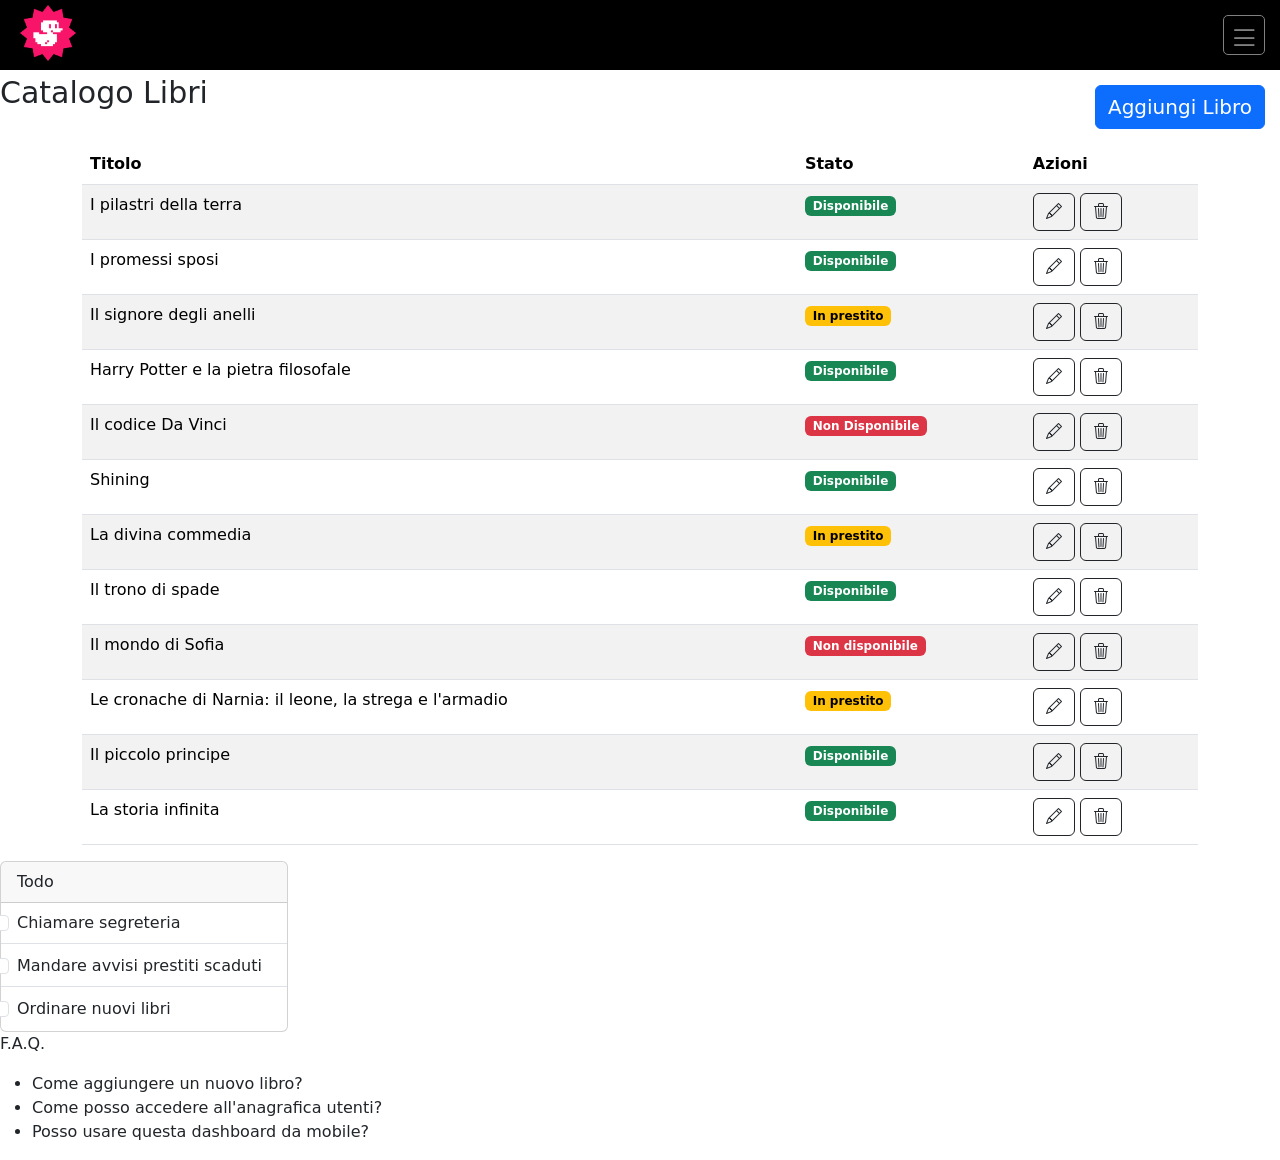
==== commit 9de854fc: "aggiunte checkbox alla todo list" ====
--- a/index.html
+++ b/index.html
@@ -80,7 +80,9 @@
                                     I pilastri della terra
                                 </td>
                                 <td>
-                                    Disponibile
+                                    <span class="badge text-bg-success">
+                                        Disponibile
+                                    </span>
                                 </td>
                                 <td>
                                     <!--bottoni di azione-->
@@ -100,7 +102,9 @@
                                     I promessi sposi
                                 </td>
                                 <td>
-                                    Disponibile
+                                    <span class="badge text-bg-success">
+                                        Disponibile
+                                    </span>
                                 </td>
                                 <td>
                                     <!--bottoni di azione-->
@@ -120,7 +124,9 @@
                                     Il signore degli anelli
                                 </td>
                                 <td>
-                                    In prestito
+                                    <span class="badge text-bg-warning">
+                                        In prestito
+                                    </span>
                                 </td>
                                 <td>
                                     <!--bottoni di azione-->
@@ -140,7 +146,9 @@
                                     Harry Potter e la pietra filosofale
                                 </td>
                                 <td>
-                                    Disponibile
+                                    <span class="badge text-bg-success">
+                                        Disponibile
+                                    </span>
                                 </td>
                                 <td>
                                     <!--bottoni di azione-->
@@ -160,7 +168,9 @@
                                     Il codice Da Vinci
                                 </td>
                                 <td>
-                                    Non Disponibile
+                                    <span class="badge text-bg-danger">
+                                        Non Disponibile
+                                    </span>
                                 </td>
                                 <td>
                                     <!--bottoni di azione-->
@@ -180,7 +190,9 @@
                                     Shining
                                 </td>
                                 <td>
-                                    Disponibile
+                                    <span class="badge text-bg-success">
+                                        Disponibile
+                                    </span>
                                 </td>
                                 <td>
                                     <!--bottoni di azione-->
@@ -200,7 +212,9 @@
                                     La divina commedia
                                 </td>
                                 <td>
-                                    In prestito
+                                    <span class="badge text-bg-warning">
+                                        In prestito
+                                    </span>
                                 </td>
                                 <td>
                                     <!--bottoni di azione-->
@@ -220,7 +234,9 @@
                                     Il trono di spade
                                 </td>
                                 <td>
-                                    Disponibile
+                                    <span class="badge text-bg-success">
+                                        Disponibile
+                                    </span>
                                 </td>
                                 <td>
                                     <!--bottoni di azione-->
@@ -240,7 +256,9 @@
                                     Il mondo di Sofia
                                 </td>
                                 <td>
-                                    Non disponibile
+                                    <span class="badge text-bg-danger">
+                                        Non disponibile
+                                    </span>
                                 </td>
                                 <td>
                                     <!--bottoni di azione-->
@@ -261,7 +279,9 @@
                                     la strega e l'armadio
                                 </td>
                                 <td>
-                                    In prestito
+                                    <span class="badge text-bg-warning">
+                                        In prestito
+                                    </span>
                                 </td>
                                 <td>
                                     <!--bottoni di azione-->
@@ -281,7 +301,9 @@
                                     Il piccolo principe
                                 </td>
                                 <td>
-                                    Disponibile
+                                    <span class="badge text-bg-success">
+                                        Disponibile
+                                    </span>
                                 </td>
                                 <td>
                                     <!--bottoni di azione-->
@@ -300,7 +322,9 @@
                                     La storia infinita
                                 </td>
                                 <td>
-                                    Disponibile
+                                    <span class="badge text-bg-success">
+                                        Disponibile
+                                    </span>
                                 </td>
                                 <td>
                                     <!--bottoni di azione-->
@@ -325,20 +349,28 @@
 
         <!--sezione todo-->
         <section>
-            <header>
-                <p>Todo</p>
-            </header>
-
-            <div>
-                <ul>
-                    <li>
-                        Chiamare segreteria
-                    </li>
-                    <li>
+            <div class="card" style="width: 18rem;">
+                <div class="card-header">
+                    Todo
+                </div>
+                <ul class="list-group list-group-flush">
+                    <li class="list-group-item form-check">
+                        <input class="form-check-input" type="checkbox" value="" id="defaultCheck1">
+                        <label class="form-check-label" for="defaultCheck1">
+                            Chiamare segreteria
+                        </label>
+                    </li>
+                    <li class="list-group-item form-check">
+                        <input class="form-check-input" type="checkbox" value="" id="defaultCheck1">
+                        <label class="form-check-label" for="defaultCheck1">
                         Mandare avvisi prestiti scaduti
-                    </li>
-                    <li>
+                        </label>
+                    </li>
+                    <li class="list-group-item form-check">
+                        <input class="form-check-input" type="checkbox" value="" id="defaultCheck1">
+                        <label class="form-check-label" for="defaultCheck1">
                         Ordinare nuovi libri
+                        </label>
                     </li>
                 </ul>
             </div>
